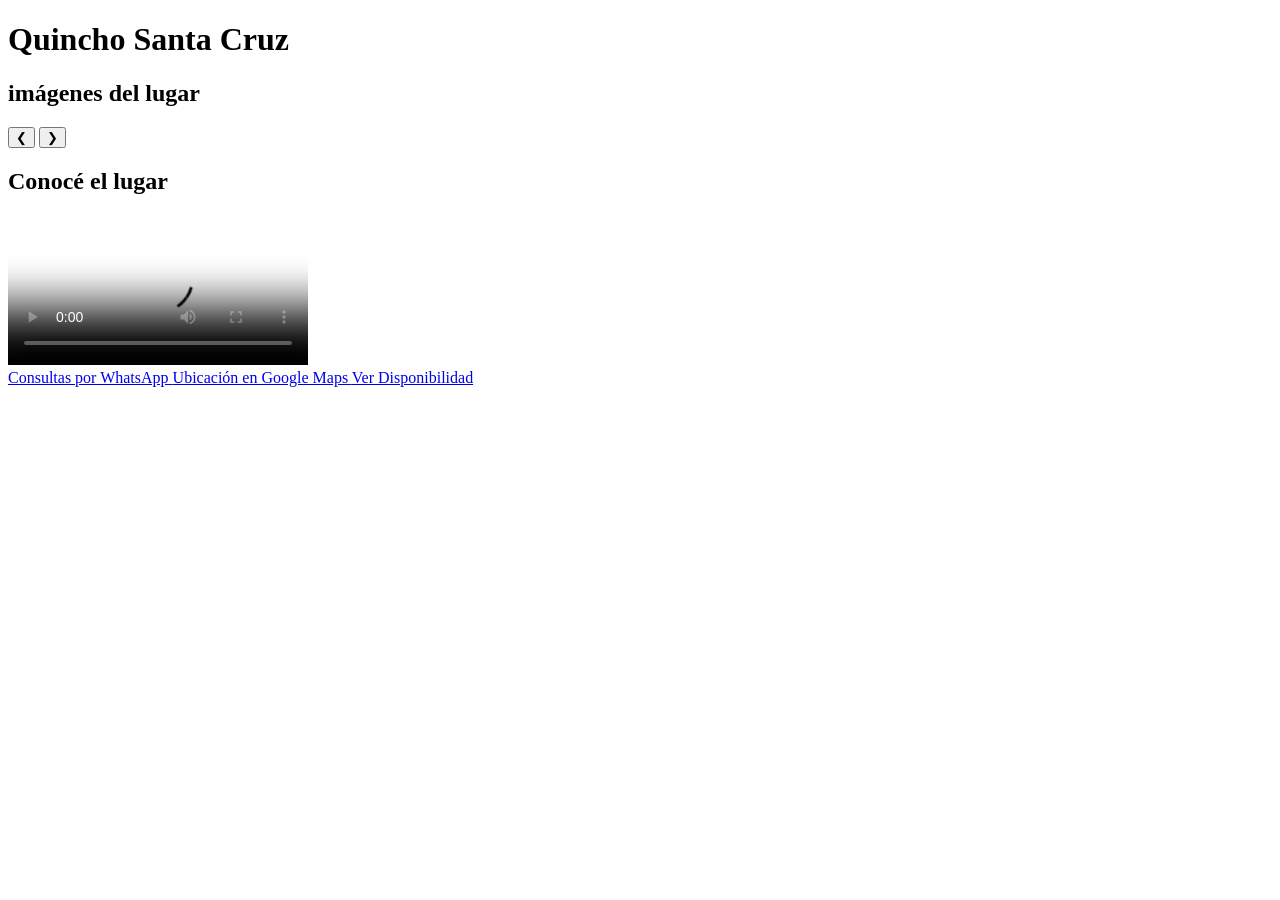
==== index.html @ 3469e2f3 "Add files via upload" ====
<!DOCTYPE html>
<html lang="es">
<head>
    <meta charset="UTF-8">
    <meta name="viewport" content="width=device-width, initial-scale=1.0">
    <title>El Quincho | Alquiler para Eventos</title>
    <link rel="stylesheet" href="css/styles.css">
</head>
<body>
    <!-- Hero Section -->
    <header class="hero">
        <div class="hero-content">
            <h1>Quincho Santa Cruz</h1>
        </div>
    </header>

    <main class="container">
        <!-- Carrusel de Imágenes -->
        <section class="slider-section">
            <h2>imágenes del lugar</h2>
            <div class="slider-container">
                <div class="slide active" style="background-image: url('media/1.webp');"></div>
                <div class="slide" style="background-image: url('media/2.webp');"></div>
                <div class="slide" style="background-image: url('media/3.webp');"></div>
                <div class="slide" style="background-image: url('media/4.webp');"></div>
                <div class="slide" style="background-image: url('media/5.webp');"></div>
                <div class="slide" style="background-image: url('media/6.webp');"></div>
                <div class="slide" style="background-image: url('media/7.webp');"></div>
                <div class="slide" style="background-image: url('media/8.webp');"></div>
                <!-- Agregá más divs de fotos aquí -->
            </div>
            <div class="slider-controls">
                <button id="prevBtn" aria-label="Anterior">&#10094;</button>
                <button id="nextBtn" aria-label="Siguiente">&#10095;</button>
            </div>
        </section>

        <!-- Video de presentación -->
        <section class="video-section">
            <h2>Conocé el lugar</h2>
            <div class="video-wrapper">
                <!-- Reemplazá el src con tu archivo local -->
                <video controls poster="assets/poster.jpg">
                    <source src="media/WhatsApp Video 2026-07-28 at 6.45.36 PM (1).mp4" type="video/mp4">
                    Tu navegador no soporta la etiqueta de video.
                </video>
            </div>
        </section>

        <!-- Botones de Acción -->
        <section class="actions-section">
            <!-- Reemplazá el número con tu WhatsApp (incluí el código de país sin el +) -->
            <a href="https://wa.me/5493884662267?text=Hola,%20quiero%20hacer%20una%20consulta%20general%20sobre%20el%20quincho." target="_blank" class="btn btn-whatsapp">
                Consultas por WhatsApp
            </a>
            <!-- Reemplazá con tu enlace de Google Maps -->
            <a href="https://maps.app.goo.gl/UyB1MtEyKKJAqDVGA" target="_blank" class="btn btn-maps">
                Ubicación en Google Maps
            </a>
            <a href="calendario.html" class="btn btn-primary">
                Ver Disponibilidad
            </a>
        </section>
    </main>

    <script src="js/slider.js"></script>
</body>
</html>
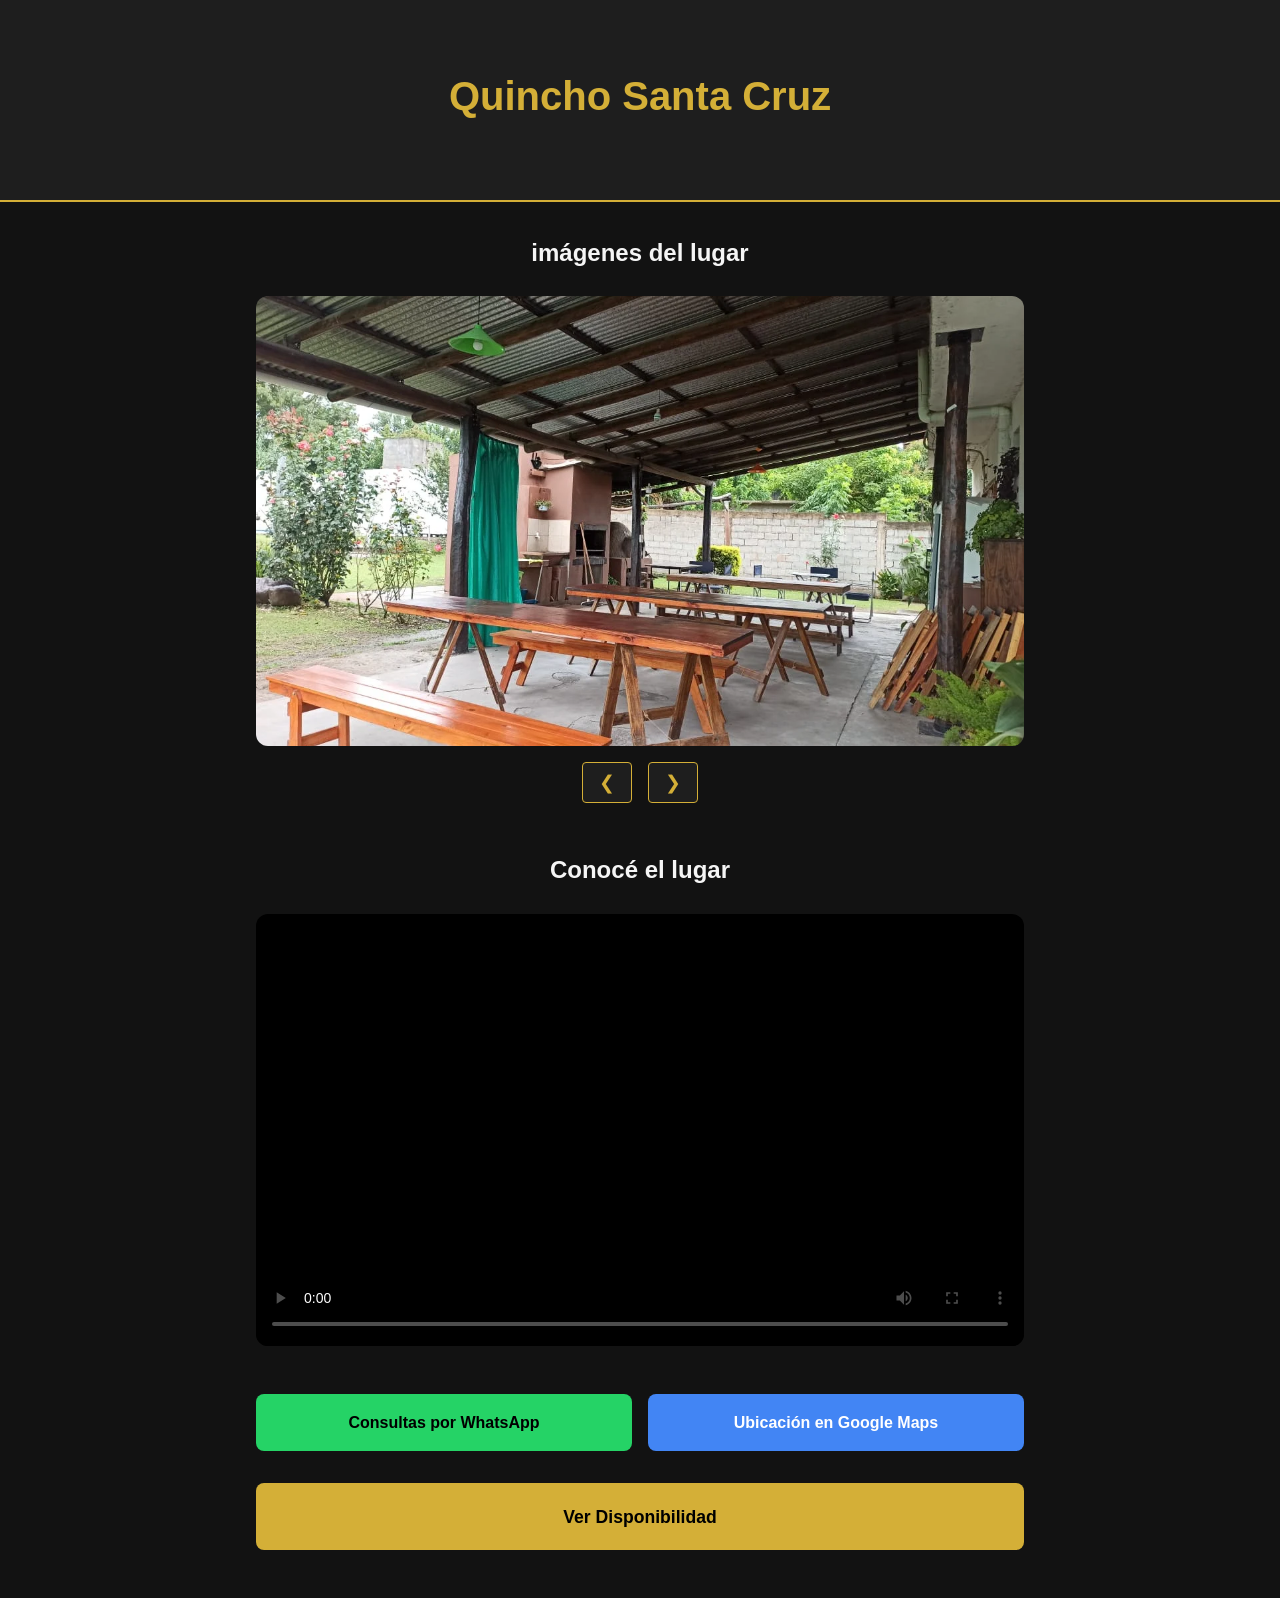
==== commit b5f2dfc4: "Update index.html" ====
--- a/index.html
+++ b/index.html
@@ -41,7 +41,7 @@
             <div class="video-wrapper">
                 <!-- Reemplazá el src con tu archivo local -->
                 <video controls poster="assets/poster.jpg">
-                    <source src="media/WhatsApp Video 2026-07-28 at 6.45.36 PM (1).mp4" type="video/mp4">
+                    <source src="media/WhatsApp Video 2026-07-28 at 6.45.36 PM.mp4" type="video/mp4">
                     Tu navegador no soporta la etiqueta de video.
                 </video>
             </div>
@@ -65,4 +65,4 @@
 
     <script src="js/slider.js"></script>
 </body>
-</html>+</html>
--- a/css/styles.css
+++ b/css/styles.css
@@ -0,0 +1,257 @@
+:root {
+    /* Paleta de colores Dark Theme */
+    --bg-color: #121212;
+    --surface-color: #1e1e1e;
+    --text-primary: #f5f5f5;
+    --text-secondary: #aaaaaa;
+    --accent-color: #d4af37; /* Dorado elegante */
+    --accent-hover: #b8962c;
+    --wp-color: #25D366;
+    --maps-color: #4285F4;
+    --danger-color: #cf6679; /* Rojo apagado para "Reservado" */
+    --font-family: 'Segoe UI', Roboto, Helvetica, Arial, sans-serif;
+}
+
+* {
+    margin: 0;
+    padding: 0;
+    box-sizing: border-box;
+}
+
+body {
+    background-color: var(--bg-color);
+    color: var(--text-primary);
+    font-family: var(--font-family);
+    line-height: 1.6;
+}
+
+.container {
+    max-width: 800px;
+    margin: 0 auto;
+    padding: 2rem 1rem;
+}
+
+/* --- Typografy & Hero --- */
+h1, h2 {
+    text-align: center;
+    margin-bottom: 1.5rem;
+    font-weight: 600;
+}
+
+.hero {
+    background-color: var(--surface-color);
+    padding: 4rem 1rem;
+    text-align: center;
+    border-bottom: 2px solid var(--accent-color);
+}
+
+.hero h1 {
+    font-size: 2.5rem;
+    color: var(--accent-color);
+    margin-bottom: 0.5rem;
+}
+
+.hero-small {
+    padding: 2rem 1rem;
+}
+
+.btn-back {
+    color: var(--text-secondary);
+    text-decoration: none;
+    font-size: 0.9rem;
+    transition: color 0.3s ease;
+}
+
+.btn-back:hover {
+    color: var(--accent-color);
+}
+
+/* --- Botones --- */
+.btn {
+    display: block;
+    width: 100%;
+    padding: 1rem;
+    margin-bottom: 1rem;
+    border-radius: 8px;
+    text-align: center;
+    text-decoration: none;
+    font-weight: bold;
+    color: #fff;
+    transition: transform 0.2s, opacity 0.2s;
+    border: none;
+    cursor: pointer;
+}
+
+.btn:active {
+    transform: scale(0.98);
+}
+
+.btn:hover {
+    opacity: 0.9;
+}
+
+.btn-whatsapp { background-color: var(--wp-color); color: #000; }
+.btn-maps { background-color: var(--maps-color); }
+.btn-primary {
+    background-color: var(--accent-color);
+    color: #000;
+    font-size: 1.1rem;
+    padding: 1.2rem;
+}
+
+/* --- Carrusel --- */
+.slider-section, .video-section {
+    margin-bottom: 3rem;
+}
+
+.slider-container {
+    position: relative;
+    width: 100%;
+    height: 300px; /* Altura base en mobile */
+    overflow: hidden;
+    border-radius: 12px;
+    background-color: var(--surface-color);
+}
+
+.slide {
+    position: absolute;
+    top: 0; left: 0;
+    width: 100%; height: 100%;
+    background-size: cover;
+    background-position: center;
+    opacity: 0;
+    transition: opacity 0.5s ease-in-out;
+}
+
+.slide.active {
+    opacity: 1;
+}
+
+.slider-controls {
+    display: flex;
+    justify-content: center;
+    gap: 1rem;
+    margin-top: 1rem;
+}
+
+.slider-controls button {
+    background-color: var(--surface-color);
+    color: var(--accent-color);
+    border: 1px solid var(--accent-color);
+    padding: 0.5rem 1rem;
+    border-radius: 4px;
+    cursor: pointer;
+    font-size: 1.2rem;
+}
+
+/* --- Video --- */
+.video-wrapper {
+    position: relative;
+    padding-bottom: 56.25%; /* Relación de aspecto 16:9 */
+    height: 0;
+    overflow: hidden;
+    border-radius: 12px;
+}
+
+.video-wrapper video {
+    position: absolute;
+    top: 0; left: 0;
+    width: 100%; height: 100%;
+    background-color: #000;
+}
+
+/* --- Calendario --- */
+.calendar-wrapper {
+    background-color: var(--surface-color);
+    border-radius: 12px;
+    padding: 1.5rem;
+    box-shadow: 0 4px 6px rgba(0,0,0,0.3);
+}
+
+.calendar-header {
+    display: flex;
+    justify-content: space-between;
+    align-items: center;
+    margin-bottom: 1.5rem;
+}
+
+.cal-btn {
+    background: none;
+    border: 1px solid var(--text-secondary);
+    color: var(--text-primary);
+    padding: 0.5rem 1rem;
+    border-radius: 4px;
+    cursor: pointer;
+}
+
+.cal-btn:hover { background-color: var(--accent-color); color: #000; border-color: var(--accent-color); }
+
+.calendar-days-header {
+    display: grid;
+    grid-template-columns: repeat(7, 1fr);
+    text-align: center;
+    font-weight: bold;
+    color: var(--text-secondary);
+    margin-bottom: 0.5rem;
+}
+
+.calendar-grid {
+    display: grid;
+    grid-template-columns: repeat(7, 1fr);
+    gap: 5px;
+}
+
+.cal-day {
+    aspect-ratio: 1;
+    display: flex;
+    align-items: center;
+    justify-content: center;
+    border-radius: 4px;
+    font-size: 1rem;
+    background-color: #2a2a2a;
+    transition: background-color 0.2s;
+}
+
+.cal-day.empty { background-color: transparent; }
+
+/* Días Libres */
+.cal-day.free {
+    cursor: pointer;
+    color: var(--text-primary);
+}
+.cal-day.free:hover {
+    background-color: var(--accent-color);
+    color: #000;
+}
+
+/* Días Ocupados */
+.cal-day.booked {
+    background-color: var(--danger-color);
+    color: #fff;
+    cursor: not-allowed;
+    opacity: 0.6;
+    text-decoration: line-through;
+}
+
+.calendar-legend {
+    display: flex;
+    justify-content: center;
+    gap: 2rem;
+    margin-top: 1.5rem;
+}
+
+.legend-item { display: flex; align-items: center; gap: 0.5rem; }
+.legend-item .box { width: 16px; height: 16px; border-radius: 4px; }
+.box.free { background-color: #2a2a2a; border: 1px solid var(--text-secondary); }
+.box.booked { background-color: var(--danger-color); opacity: 0.6; }
+
+/* Media Queries */
+@media (min-width: 768px) {
+    .slider-container { height: 450px; }
+    .actions-section {
+        display: grid;
+        grid-template-columns: 1fr 1fr;
+        gap: 1rem;
+    }
+    .btn-primary { grid-column: span 2; }
+}
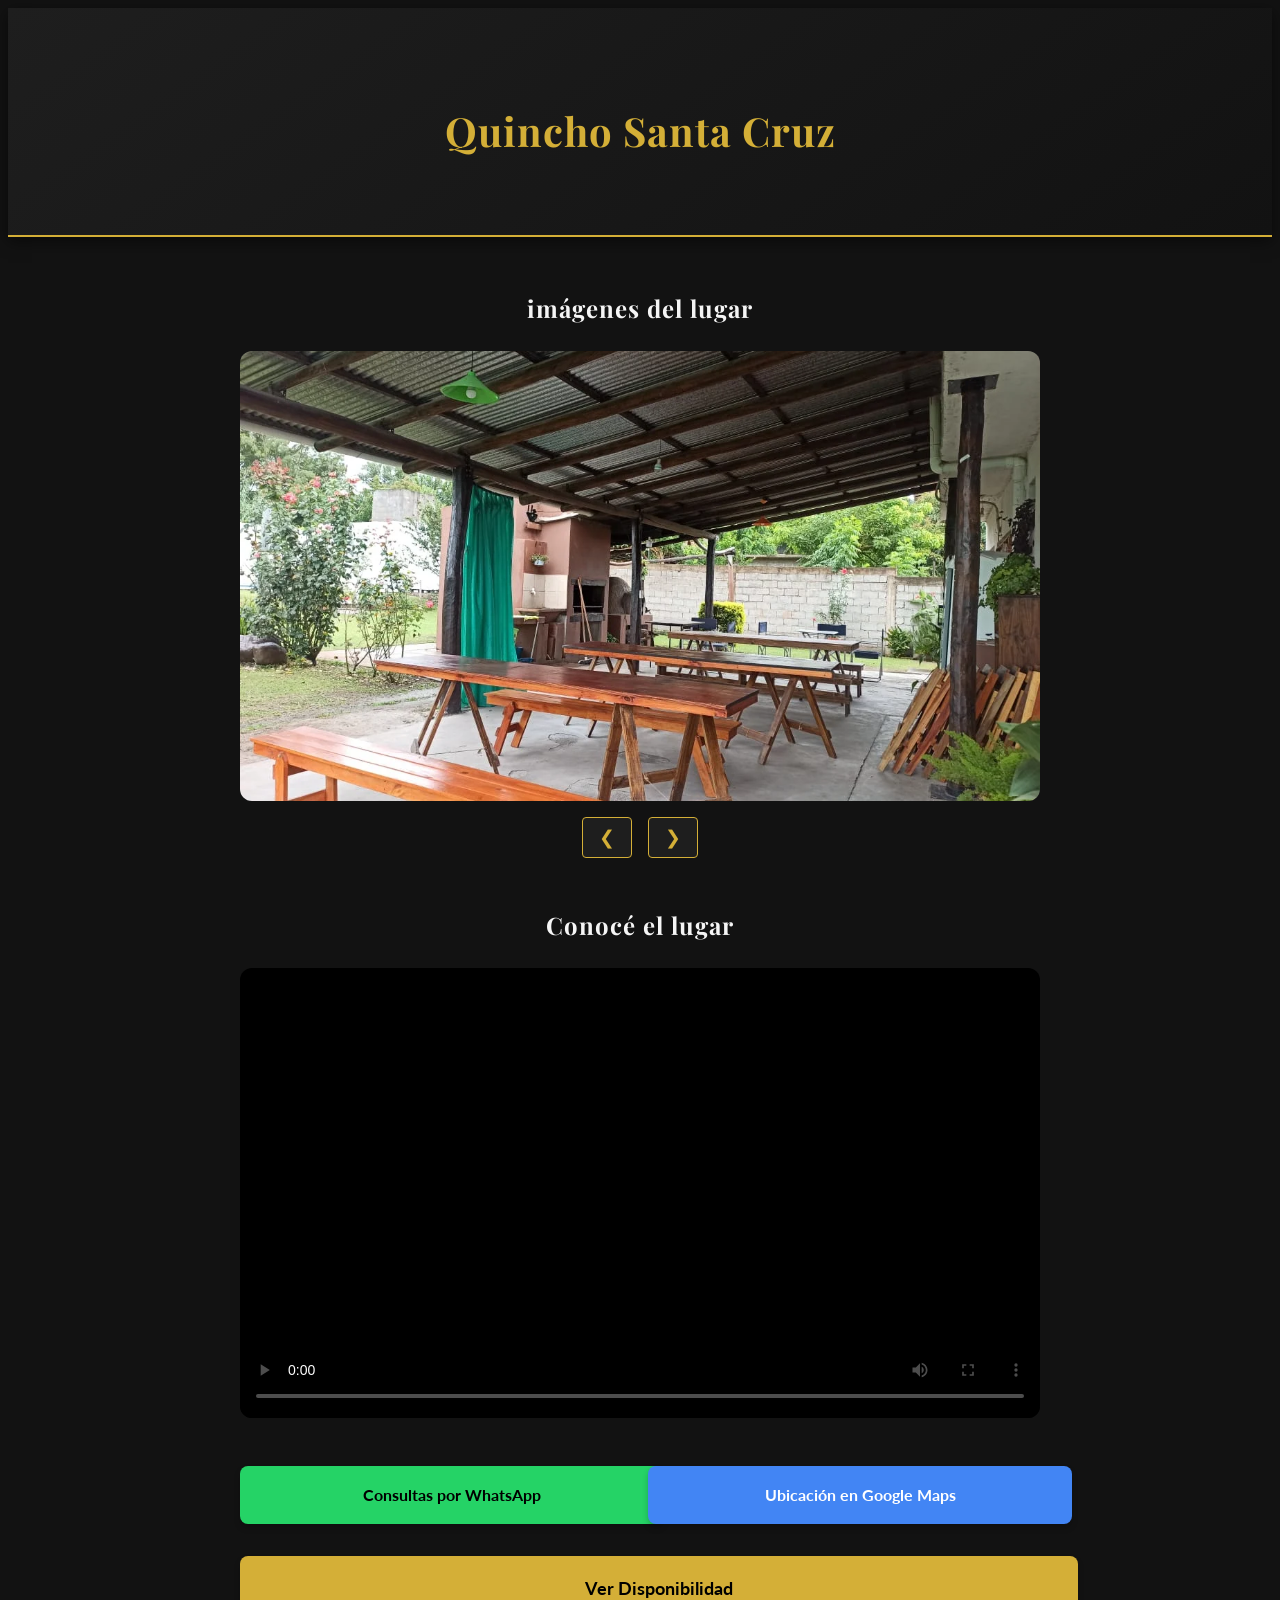
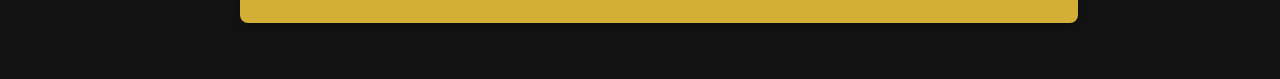
==== commit 8c1be8f4: "Actualizar index.html" ====
--- a/index.html
+++ b/index.html
@@ -3,7 +3,7 @@
 <head>
     <meta charset="UTF-8">
     <meta name="viewport" content="width=device-width, initial-scale=1.0">
-    <title>El Quincho | Alquiler para Eventos</title>
+    <title>Quincho Santa Cruz | Alquiler para Eventos</title>
     <link rel="stylesheet" href="css/styles.css">
 </head>
 <body>
--- a/css/styles.css
+++ b/css/styles.css
@@ -1,5 +1,5 @@
+@import url('https://fonts.googleapis.com/css2?family=Lato:wght@300;400;700&family=Playfair+Display:wght@500;700&display=swap');
 :root {
-    /* Paleta de colores Dark Theme */
     --bg-color: #121212;
     --surface-color: #1e1e1e;
     --text-primary: #f5f5f5;
@@ -8,21 +8,26 @@
     --accent-hover: #b8962c;
     --wp-color: #25D366;
     --maps-color: #4285F4;
-    --danger-color: #cf6679; /* Rojo apagado para "Reservado" */
-    --font-family: 'Segoe UI', Roboto, Helvetica, Arial, sans-serif;
-}
-
-* {
-    margin: 0;
-    padding: 0;
-    box-sizing: border-box;
+    --danger-color: #cf6679;
+    
+    /* Agregamos las nuevas fuentes acá */
+    --font-heading: 'Playfair Display', serif;
+    --font-body: 'Lato', sans-serif;
 }
 
 body {
     background-color: var(--bg-color);
     color: var(--text-primary);
-    font-family: var(--font-family);
+    font-family: var(--font-body); /* Aplicamos Lato al texto general */
     line-height: 1.6;
+}
+
+h1, h2 {
+    text-align: center;
+    margin-bottom: 1.5rem;
+    font-family: var(--font-heading); /* Aplicamos Playfair a los títulos */
+    font-weight: 700;
+    letter-spacing: 1px; /* Le da un poco más de aire a las letras, queda muy pro */
 }
 
 .container {
@@ -31,18 +36,13 @@
     padding: 2rem 1rem;
 }
 
-/* --- Typografy & Hero --- */
-h1, h2 {
-    text-align: center;
-    margin-bottom: 1.5rem;
-    font-weight: 600;
-}
-
 .hero {
-    background-color: var(--surface-color);
+    /* Le sumamos un gradiente sutil al fondo del encabezado */
+    background: linear-gradient(145deg, #1e1e1e 0%, #121212 100%);
     padding: 4rem 1rem;
     text-align: center;
     border-bottom: 2px solid var(--accent-color);
+    box-shadow: 0 4px 15px rgba(0, 0, 0, 0.5); /* Sombra para separar el header del contenido */
 }
 
 .hero h1 {
@@ -75,19 +75,20 @@
     border-radius: 8px;
     text-align: center;
     text-decoration: none;
-    font-weight: bold;
+    font-weight: 700;
     color: #fff;
-    transition: transform 0.2s, opacity 0.2s;
     border: none;
     cursor: pointer;
-}
-
+    transition: all 0.3s ease;
+    box-shadow: 0 4px 6px rgba(0, 0, 0, 0.2); /* Sombrita elegante */
+}
 .btn:active {
-    transform: scale(0.98);
+    transform: translateY(1px); /* El botón se hunde al hacer clic */
 }
 
 .btn:hover {
-    opacity: 0.9;
+    transform: translateY(-2px); /* El botón se levanta un poquito */
+    box-shadow: 0 6px 12px rgba(0, 0, 0, 0.4);
 }
 
 .btn-whatsapp { background-color: var(--wp-color); color: #000; }
